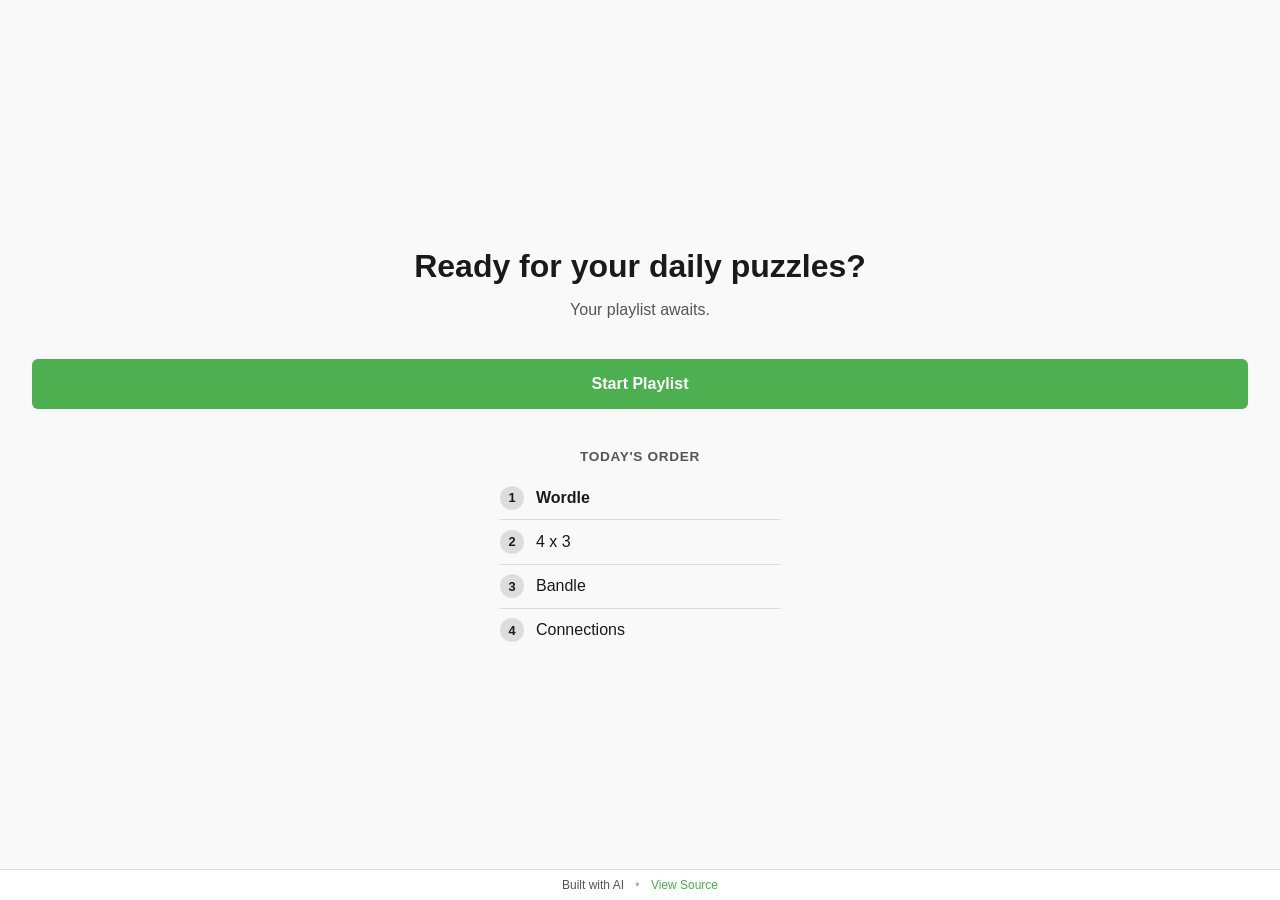
==== src/index.html @ 20a7539a "feat: build single-page-app style dle static site V1 of the raw files were generated by gemini, and " ====
<!DOCTYPE html>
<html lang="en">
<head>
  <meta charset="UTF-8">
  <meta name="viewport" content="width=device-width, initial-scale=1.0, viewport-fit=cover">
  <meta name="apple-mobile-web-app-capable" content="yes">
  <meta name="apple-mobile-web-app-status-bar-style" content="black-translucent">
  <meta name="theme-color" content="#4CAF50" media="(prefers-color-scheme: light)">
  <meta name="theme-color" content="#66bb6a" media="(prefers-color-scheme: dark)">
  <title>Daily "Dle" Playlist</title>
  <link rel="stylesheet" href="index.css">
</head>
<body>

  <!-- Screen 1: Empty Configuration State -->
  <div id="screen-empty" class="screen hidden">
    <div class="message-container">
      <h1>Welcome to the Playlist</h1>
      <p>Your configuration array is currently empty.</p>
      <p>Please open <code>index.js</code> and populate the <code>PLAYLIST_CONFIG</code> array to get started.</p>
    </div>
  </div>

  <!-- Screen 1b: Start/Resume Gate (for popup-blocked games) -->
  <div id="screen-gate" class="screen hidden">
    <div class="message-container">
      <h1 id="gate-title">Ready for your daily puzzles?</h1>
      <p id="gate-subtitle">Your playlist awaits.</p>
      <button id="btn-gate-start" class="btn primary block">Start Playlist</button>
      
      <div id="gate-playlist" class="playlist-preview">
        <h3>Today's Order</h3>
        <ol id="gate-playlist-items"></ol>
      </div>
    </div>
  </div>

  <!-- Screen 2: Main Game Player -->
  <div id="screen-game" class="screen hidden">
    
    <!-- Fallback view for games that break iframes -->
    <div id="new-tab-fallback" class="hidden">
      <div class="message-container">
        <h2 id="new-tab-title">Playing in a new tab...</h2>
        <p>This game is configured to block iframes and has been opened in a new tab.</p>
        <p>Once you are finished, return here to submit your score or skip.</p>
        <button id="btn-reopen-tab" class="btn secondary">Re-open Tab</button>
      </div>
    </div>

    <!-- The standard iframe view -->
    <iframe id="game-iframe" src="" frameborder="0" sandbox="allow-scripts allow-same-origin allow-popups allow-forms"></iframe>

    <!-- The Minimalist Control Bar -->
    <div id="control-bar" class="control-bar">
      <div class="bar-left">
        <button id="btn-back" class="btn icon-btn" title="Go Back">◀</button>
      </div>
      <div class="bar-center">
        <span id="game-title-display">Game Name</span>
      </div>
      <div class="bar-right">
        <button id="btn-skip" class="btn secondary">Skip</button>
        <button id="btn-submit" class="btn primary">Submit Score</button>
      </div>
    </div>
  </div>

  <!-- Screen 3: Summary Screen -->
  <div id="screen-summary" class="screen hidden">
    <div class="summary-container">
      <div class="summary-header">
        <h1>Daily Summary</h1>
        <button id="btn-theme-toggle" class="btn icon-btn" title="Toggle Theme">🌓</button>
      </div>
      
      <div id="summary-list" class="summary-list">
        <!-- Javascript will populate this list -->
      </div>
      
      <div class="summary-actions">
        <button id="btn-copy-all" class="btn primary block">Copy All Results</button>
      </div>
    </div>
  </div>

  <!-- Score Submission Modal -->
  <div id="score-modal" class="modal-overlay hidden">
    <div class="modal-content">
      <h2 id="modal-title">Submit Score</h2>
      <p>Paste your shared result text below:</p>
      <textarea id="score-input" rows="8" placeholder="Wordle 1000 4/6..."></textarea>
      <div class="modal-actions">
        <button id="btn-modal-cancel" class="btn secondary">Cancel</button>
        <button id="btn-modal-save" class="btn primary">Save & Next</button>
      </div>
    </div>
  </div>

  <!-- Footer -->
  <footer id="site-footer" class="site-footer">
    <span>Built with AI</span>
    <span class="separator">•</span>
    <a href="https://github.com/zaptross/zapdles" target="_blank" rel="noopener">View Source</a>
  </footer>


  <!-- Dev Panel (only shown in development) -->
  <div id="dev-panel" class="dev-panel hidden">
    <div class="dev-panel-header">🛠 Dev Tools</div>
    <div id="dev-game-buttons"></div>
    <hr>
    <button id="dev-skip-summary" class="btn secondary block">Skip to Summary</button>
    <button id="dev-clear-today" class="btn secondary block">Clear All Today</button>
    <button id="dev-clear-history" class="btn secondary block danger">Clear All History</button>
  </div>

  <script src="index.js"></script>
</body>
</html>
---- src/index.css ----
/* --- CSS Variables & Theming --- */
:root {
  --bg-color: #f9f9f9;
  --surface-color: #ffffff;
  --text-primary: #1a1a1a;
  --text-secondary: #555555;
  --border-color: #dddddd;
  --brand-color: #4CAF50;
  --brand-hover: #45a049;
  --bar-bg: rgba(255, 255, 255, 0.95);
  --modal-overlay: rgba(0, 0, 0, 0.5);
}

/* Auto Dark Mode Detection */
@media (prefers-color-scheme: dark) {
  :root:not([data-theme="light"]) {
    --bg-color: #121212;
    --surface-color: #1e1e1e;
    --text-primary: #e0e0e0;
    --text-secondary: #aaaaaa;
    --border-color: #333333;
    --brand-color: #66bb6a;
    --brand-hover: #5cba60;
    --bar-bg: rgba(30, 30, 30, 0.95);
    --modal-overlay: rgba(0, 0, 0, 0.7);
  }
}

/* Manual Dark Mode Override */
:root[data-theme="dark"] {
  --bg-color: #121212;
  --surface-color: #1e1e1e;
  --text-primary: #e0e0e0;
  --text-secondary: #aaaaaa;
  --border-color: #333333;
  --brand-color: #66bb6a;
  --brand-hover: #5cba60;
  --bar-bg: rgba(30, 30, 30, 0.95);
  --modal-overlay: rgba(0, 0, 0, 0.7);
}

/* Manual Light Mode Override */
:root[data-theme="light"] {
  --bg-color: #f9f9f9;
  --surface-color: #ffffff;
  --text-primary: #1a1a1a;
  --text-secondary: #555555;
  --border-color: #dddddd;
  --brand-color: #4CAF50;
  --brand-hover: #45a049;
  --bar-bg: rgba(255, 255, 255, 0.95);
  --modal-overlay: rgba(0, 0, 0, 0.5);
}

/* --- Global Resets --- */
* { box-sizing: border-box; margin: 0; padding: 0; }
html {
  /* Fix iOS tap highlight */
  -webkit-tap-highlight-color: transparent;
  /* Prevent double-tap zoom delay */
  touch-action: manipulation;
}
body {
  font-family: -apple-system, BlinkMacSystemFont, "Segoe UI", Roboto, Helvetica, Arial, sans-serif;
  background-color: var(--bg-color);
  color: var(--text-primary);
  /* Fix iOS 100vh bug - dvh with fallback */
  height: 100vh;
  height: 100dvh;
  overflow: hidden;
  /* Prevent pull-to-refresh interference */
  overscroll-behavior: none;
}

/* --- Utility Classes --- */
.hidden { display: none !important; }
.screen {
  width: 100vw;
  height: 100vh;
  height: 100dvh;
  position: relative;
  overflow-y: auto;
  /* Safe area padding for notched devices */
  padding-left: env(safe-area-inset-left);
  padding-right: env(safe-area-inset-right);
}
.message-container {
  display: flex; flex-direction: column; align-items: center; justify-content: center;
  height: 100%; text-align: center; padding: 2rem;
}
.message-container h1, .message-container h2 { margin-bottom: 1rem; }
.message-container p { margin-bottom: 1rem; color: var(--text-secondary); max-width: 400px; }

/* --- Buttons --- */
.btn {
  padding: 0.5rem 1rem; border: none; border-radius: 6px; font-weight: 600;
  cursor: pointer; font-size: 0.9rem; transition: background 0.2s;
}
.btn.primary { background-color: var(--brand-color); color: #fff; }
.btn.primary:hover { background-color: var(--brand-hover); }
.btn.secondary { background-color: transparent; border: 1px solid var(--border-color); color: var(--text-primary); }
.btn.secondary:hover { background-color: var(--border-color); }
.btn.icon-btn { background: transparent; font-size: 1.2rem; padding: 0.25rem 0.5rem; }
.btn.block { display: block; width: 100%; padding: 1rem; font-size: 1rem; margin-top: 1.5rem; }

/* --- Playlist Preview (Gate Screen) --- */
.playlist-preview {
  margin-top: 2.5rem;
  text-align: left;
  width: 100%;
  max-width: 280px;
}
.playlist-preview h3 {
  font-size: 0.85rem;
  text-transform: uppercase;
  letter-spacing: 0.05em;
  color: var(--text-secondary);
  margin-bottom: 0.75rem;
  text-align: center;
}
.playlist-preview ol {
  list-style: none;
  counter-reset: playlist;
}
.playlist-preview li {
  counter-increment: playlist;
  padding: 0.6rem 0;
  border-bottom: 1px solid var(--border-color);
  display: flex;
  align-items: center;
  gap: 0.75rem;
  color: var(--text-primary);
}
.playlist-preview li:last-child { border-bottom: none; }
.playlist-preview li::before {
  content: counter(playlist);
  display: inline-flex;
  align-items: center;
  justify-content: center;
  width: 1.5rem;
  height: 1.5rem;
  background: var(--border-color);
  border-radius: 50%;
  font-size: 0.8rem;
  font-weight: 600;
  flex-shrink: 0;
}
.playlist-preview li.completed::before {
  background: var(--brand-color);
  color: #fff;
}
.playlist-preview li.current {
  font-weight: 600;
}

/* --- Game Screen Elements --- */
iframe { width: 100%; height: 100%; display: block; }
#new-tab-fallback { width: 100%; height: 100%; background: var(--bg-color); }

.control-bar {
  position: absolute; left: 50%; transform: translateX(-50%);
  width: 95%; max-width: 600px; padding: 0.75rem 1rem;
  background: var(--bar-bg); backdrop-filter: blur(8px);
  border: 1px solid var(--border-color); border-radius: 12px;
  display: flex; justify-content: space-between; align-items: center;
  box-shadow: 0 4px 12px rgba(0,0,0,0.1); z-index: 10;
}
.control-bar.top { top: max(1rem, env(safe-area-inset-top)); }
.control-bar.bottom { bottom: max(1rem, env(safe-area-inset-bottom)); }
.bar-center { font-weight: bold; font-size: 1.1rem; }
.bar-right { display: flex; gap: 0.5rem; }

/* --- Summary Screen --- */
.summary-container { max-width: 600px; margin: 0 auto; padding: 2rem 1rem; }
.summary-header { display: flex; justify-content: space-between; align-items: center; margin-bottom: 2rem; border-bottom: 1px solid var(--border-color); padding-bottom: 1rem; }
.summary-list { display: flex; flex-direction: column; gap: 1rem; }
.summary-card {
  background: var(--surface-color); padding: 1rem; border-radius: 8px;
  border: 1px solid var(--border-color); display: flex; flex-direction: column; gap: 0.75rem;
}
.summary-card-header { display: flex; justify-content: space-between; align-items: center; font-weight: bold; }
.summary-card-body {
  background: var(--bg-color); padding: 0.75rem; border-radius: 4px;
  font-family: monospace; white-space: pre-wrap; font-size: 0.9rem; border: 1px solid var(--border-color);
}
.status-skipped { color: #f44336; font-style: italic; }

/* --- Modal --- */
.modal-overlay {
  position: fixed; top: 0; left: 0; width: 100vw; height: 100vh;
  background: var(--modal-overlay); display: flex; justify-content: center; align-items: center; z-index: 100;
}
.modal-content {
  background: var(--surface-color); padding: 2rem; border-radius: 12px;
  width: 90%; max-width: 500px; box-shadow: 0 10px 25px rgba(0,0,0,0.2);
}
.modal-content h2 { margin-bottom: 0.5rem; }
.modal-content p { color: var(--text-secondary); margin-bottom: 1rem; font-size: 0.9rem; }
textarea {
  width: 100%; padding: 0.75rem; border: 1px solid var(--border-color);
  border-radius: 6px; background: var(--bg-color); color: var(--text-primary);
  font-family: monospace; font-size: 16px; resize: vertical; margin-bottom: 1rem;
}
.modal-actions { display: flex; justify-content: flex-end; gap: 0.5rem; }

/* --- Dev Panel (Development Only) --- */
.dev-panel {
  position: fixed;
  top: 50%;
  right: 1rem;
  transform: translateY(-50%);
  width: 180px;
  padding: 1rem;
  background: var(--surface-color);
  border: 2px dashed var(--brand-color);
  border-radius: 8px;
  box-shadow: 0 4px 12px rgba(0,0,0,0.15);
  z-index: 9999;
  font-size: 0.8rem;
}
.dev-panel-header {
  font-weight: bold;
  margin-bottom: 0.75rem;
  color: var(--brand-color);
}
.dev-panel hr {
  border: none;
  border-top: 1px solid var(--border-color);
  margin: 0.75rem 0;
}
.dev-panel .btn.block {
  margin-top: 0.5rem;
  padding: 0.5rem;
  font-size: 0.75rem;
}
.dev-panel .btn.danger {
  color: #f44336;
  border-color: #f44336;
}
.dev-panel .btn.danger:hover {
  background: #f44336;
  color: #fff;
}
.dev-game-btn {
  display: flex;
  justify-content: space-between;
  align-items: center;
  padding: 0.4rem 0;
  border-bottom: 1px solid var(--border-color);
}
.dev-game-btn:last-child { border-bottom: none; }
.dev-game-btn span { flex: 1; }
.dev-game-btn button {
  padding: 0.2rem 0.5rem;
  font-size: 0.7rem;
  background: transparent;
  border: 1px solid var(--border-color);
  border-radius: 4px;
  cursor: pointer;
  color: var(--text-primary);
}
.dev-game-btn button:hover {
  background: var(--border-color);
}

/* --- Footer --- */
.site-footer {
  position: fixed;
  bottom: 0;
  left: 0;
  right: 0;
  padding: 0.5rem 1rem;
  padding-bottom: max(0.5rem, env(safe-area-inset-bottom));
  background: var(--surface-color);
  border-top: 1px solid var(--border-color);
  font-size: 0.75rem;
  color: var(--text-secondary);
  text-align: center;
  z-index: 5;
}
.site-footer .separator {
  margin: 0 0.5rem;
  opacity: 0.5;
}
.site-footer a {
  color: var(--brand-color);
  text-decoration: none;
}
.site-footer a:hover {
  text-decoration: underline;
}
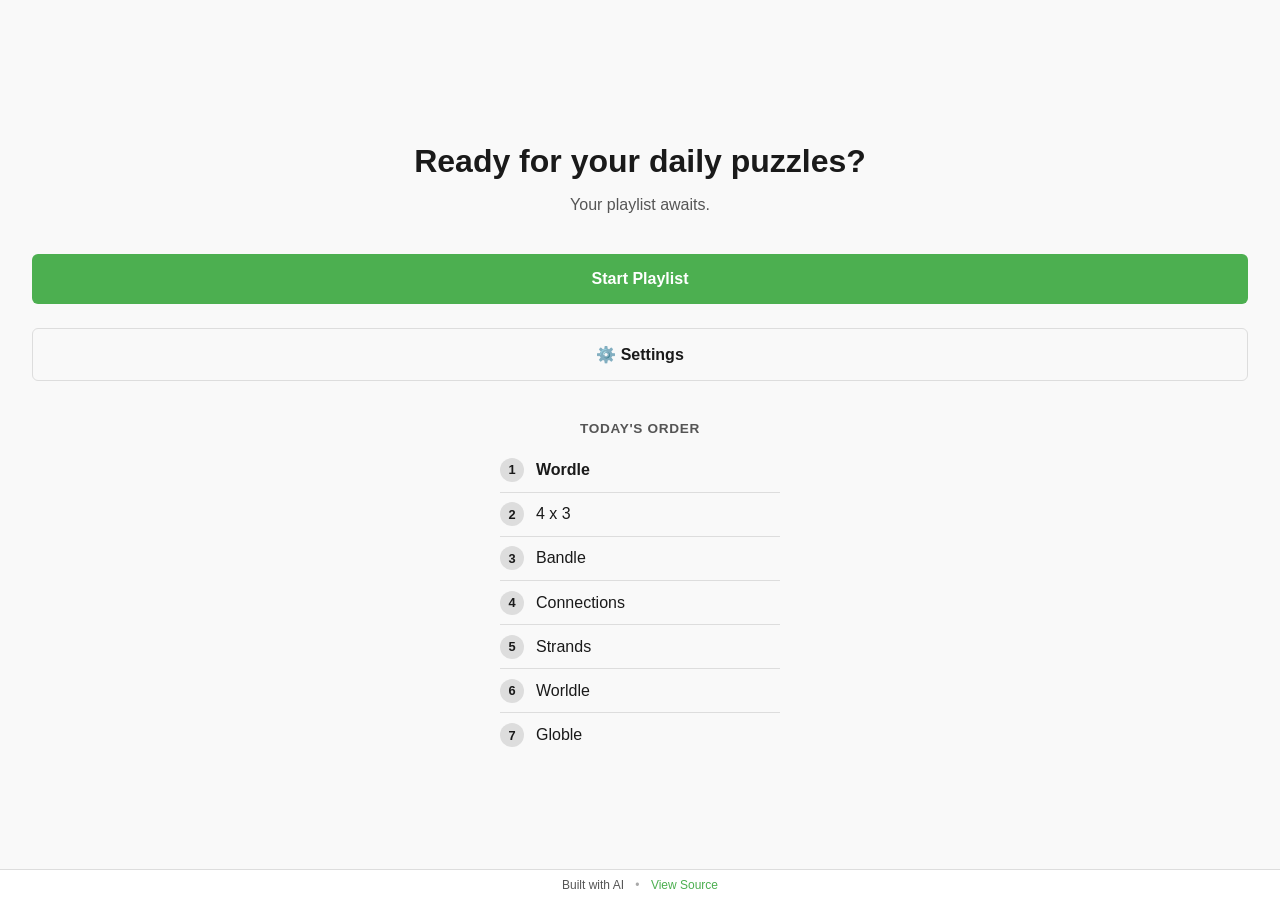
==== commit 0d3af00f: "feat: user customisation settings, more games" ====
--- a/src/index.html
+++ b/src/index.html
@@ -7,7 +7,12 @@
   <meta name="apple-mobile-web-app-status-bar-style" content="black-translucent">
   <meta name="theme-color" content="#4CAF50" media="(prefers-color-scheme: light)">
   <meta name="theme-color" content="#66bb6a" media="(prefers-color-scheme: dark)">
-  <title>Daily "Dle" Playlist</title>
+  <meta name="description" content="Zaptross' ideal daily puzzle rotation.">
+  <title>The 'Dles</title>
+  <link rel="manifest" href="manifest.json">
+  <link rel="icon" type="image/png" sizes="16x16" href="icons/favicon-16.png">
+  <link rel="icon" type="image/png" sizes="32x32" href="icons/favicon-32.png">
+  <link rel="apple-touch-icon" href="icons/icon-192.png">
   <link rel="stylesheet" href="index.css">
 </head>
 <body>
@@ -28,9 +33,19 @@
       <p id="gate-subtitle">Your playlist awaits.</p>
       <button id="btn-gate-start" class="btn primary block">Start Playlist</button>
       
+      <button id="btn-gate-settings" class="btn secondary block settings-btn">
+        <span class="settings-icon">⚙️</span> Settings
+        <span id="gate-settings-badge" class="badge hidden"></span>
+      </button>
+      
       <div id="gate-playlist" class="playlist-preview">
         <h3>Today's Order</h3>
         <ol id="gate-playlist-items"></ol>
+        <div id="subset-controls" class="subset-controls hidden">
+          <button id="btn-subset-minus" class="btn icon-btn">−</button>
+          <span id="subset-count">5 games</span>
+          <button id="btn-subset-plus" class="btn icon-btn">+</button>
+        </div>
       </div>
     </div>
   </div>
@@ -70,8 +85,7 @@
   <div id="screen-summary" class="screen hidden">
     <div class="summary-container">
       <div class="summary-header">
-        <h1>Daily Summary</h1>
-        <button id="btn-theme-toggle" class="btn icon-btn" title="Toggle Theme">🌓</button>
+        <h1>Today's Summary</h1>
       </div>
       
       <div id="summary-list" class="summary-list">
@@ -80,7 +94,68 @@
       
       <div class="summary-actions">
         <button id="btn-copy-all" class="btn primary block">Copy All Results</button>
-      </div>
+        <button id="btn-summary-settings" class="btn secondary block settings-btn">
+          <span class="settings-icon">⚙️</span> Settings
+          <span id="summary-settings-badge" class="badge hidden"></span>
+        </button>
+      </div>
+    </div>
+  </div>
+
+  <!-- Screen 4: Settings Screen -->
+  <div id="screen-settings" class="screen hidden">
+    <div class="settings-container">
+      <div class="settings-header">
+        <button id="btn-settings-back" class="btn icon-btn">←</button>
+        <h1>Settings</h1>
+        <div class="header-spacer"></div>
+      </div>
+      
+      <!-- Game List Section -->
+      <section class="settings-section">
+        <h2>Your Playlist</h2>
+        <p class="section-hint">Drag to reorder. Uncheck to disable.</p>
+        <div id="settings-game-list" class="settings-game-list">
+          <!-- JS will populate -->
+        </div>
+      </section>
+      
+      <!-- Randomization Section -->
+      <section class="settings-section">
+        <h2>Randomization</h2>
+        
+        <label class="settings-toggle">
+          <input type="checkbox" id="setting-randomize-order">
+          <span class="toggle-label">Shuffle order daily</span>
+        </label>
+        
+        <label class="settings-toggle">
+          <input type="checkbox" id="setting-random-subset">
+          <span class="toggle-label">Random subset mode</span>
+        </label>
+        
+        <div id="subset-size-control" class="settings-slider hidden">
+          <label for="setting-subset-size">Games per day:</label>
+          <input type="range" id="setting-subset-size" min="1" max="7" value="5">
+          <span id="subset-size-display">5</span>
+        </div>
+      </section>
+      
+      <!-- Appearance Section -->
+      <section class="settings-section">
+        <h2>Appearance</h2>
+        
+        <label class="settings-toggle">
+          <input type="checkbox" id="setting-dark-mode">
+          <span class="toggle-label">Dark mode</span>
+        </label>
+      </section>
+      
+      <!-- Actions Section -->
+      <section class="settings-section settings-actions">
+        <button id="btn-settings-save" class="btn primary block">Save & Close</button>
+        <button id="btn-reset-defaults" class="btn secondary block">Reset to Defaults</button>
+      </section>
     </div>
   </div>
 
@@ -89,10 +164,23 @@
     <div class="modal-content">
       <h2 id="modal-title">Submit Score</h2>
       <p>Paste your shared result text below:</p>
-      <textarea id="score-input" rows="8" placeholder="Wordle 1000 4/6..."></textarea>
+      <textarea id="score-input" rows="8" placeholder="Paste your result here..."></textarea>
       <div class="modal-actions">
         <button id="btn-modal-cancel" class="btn secondary">Cancel</button>
         <button id="btn-modal-save" class="btn primary">Save & Next</button>
+      </div>
+    </div>
+  </div>
+
+  <!-- Dev Edit Modal -->
+  <div id="dev-edit-modal" class="modal-overlay hidden">
+    <div class="modal-content">
+      <h2 id="dev-edit-title">Edit Score</h2>
+      <p>Edit the result text:</p>
+      <textarea id="dev-edit-input" rows="8"></textarea>
+      <div class="modal-actions">
+        <button id="btn-dev-edit-cancel" class="btn secondary">Cancel</button>
+        <button id="btn-dev-edit-save" class="btn primary">Save</button>
       </div>
     </div>
   </div>
@@ -110,6 +198,7 @@
     <div class="dev-panel-header">🛠 Dev Tools</div>
     <div id="dev-game-buttons"></div>
     <hr>
+    <button id="dev-reset-start" class="btn secondary block">Reset to Start</button>
     <button id="dev-skip-summary" class="btn secondary block">Skip to Summary</button>
     <button id="dev-clear-today" class="btn secondary block">Clear All Today</button>
     <button id="dev-clear-history" class="btn secondary block danger">Clear All History</button>
--- a/src/index.css
+++ b/src/index.css
@@ -151,6 +151,28 @@
 }
 .playlist-preview li.current {
   font-weight: 600;
+}
+.subset-controls {
+  display: flex;
+  justify-content: center;
+  align-items: center;
+  gap: 1rem;
+  margin-top: 1rem;
+  padding-top: 0.75rem;
+  border-top: 1px solid var(--border-color);
+}
+.subset-controls .btn {
+  width: 2rem;
+  height: 2rem;
+  padding: 0;
+  font-size: 1.25rem;
+  line-height: 1;
+  border: 1px solid var(--border-color);
+  border-radius: 50%;
+}
+.subset-controls span {
+  font-size: 0.85rem;
+  color: var(--text-secondary);
 }
 
 /* --- Game Screen Elements --- */
@@ -247,6 +269,7 @@
   align-items: center;
   padding: 0.4rem 0;
   border-bottom: 1px solid var(--border-color);
+  gap: 0.25rem;
 }
 .dev-game-btn:last-child { border-bottom: none; }
 .dev-game-btn span { flex: 1; }
@@ -259,8 +282,146 @@
   cursor: pointer;
   color: var(--text-primary);
 }
+.dev-game-btn button[data-action="edit"] {
+  border: none;
+  padding: 0.2rem;
+}
 .dev-game-btn button:hover {
   background: var(--border-color);
+}
+
+
+/* --- Settings Screen --- */
+.settings-container {
+  max-width: 500px;
+  margin: 0 auto;
+  padding: 1rem;
+  padding-bottom: 4rem;
+}
+.settings-header {
+  display: flex;
+  align-items: center;
+  gap: 1rem;
+  margin-bottom: 1.5rem;
+  padding-bottom: 1rem;
+  border-bottom: 1px solid var(--border-color);
+}
+.settings-header h1 { flex: 1; margin: 0; font-size: 1.5rem; }
+.header-spacer { width: 2rem; }
+
+.settings-section {
+  margin-bottom: 2rem;
+}
+.settings-section h2 {
+  font-size: 1rem;
+  text-transform: uppercase;
+  letter-spacing: 0.05em;
+  color: var(--text-secondary);
+  margin-bottom: 0.75rem;
+}
+.section-hint {
+  font-size: 0.85rem;
+  color: var(--text-secondary);
+  margin-bottom: 0.75rem;
+}
+
+/* Game List */
+.settings-game-list {
+  background: var(--surface-color);
+  border-radius: 8px;
+  border: 1px solid var(--border-color);
+}
+.settings-game-item {
+  display: flex;
+  align-items: center;
+  padding: 0.75rem 1rem;
+  gap: 0.75rem;
+  border-bottom: 1px solid var(--border-color);
+  cursor: grab;
+}
+.settings-game-item:last-child { border-bottom: none; }
+.settings-game-item.dragging {
+  opacity: 0.5;
+  background: var(--border-color);
+}
+.settings-game-item .drag-handle {
+  color: var(--text-secondary);
+  cursor: grab;
+}
+.settings-game-item input[type="checkbox"] {
+  width: 1.25rem;
+  height: 1.25rem;
+  accent-color: var(--brand-color);
+}
+.settings-game-item .game-name { flex: 1; }
+.settings-game-item .game-meta {
+  font-size: 0.75rem;
+  color: var(--text-secondary);
+  background: var(--border-color);
+  padding: 0.15rem 0.5rem;
+  border-radius: 4px;
+}
+.settings-game-item .game-meta.new {
+  background: var(--brand-color);
+  color: #fff;
+}
+.settings-game-item.disabled .game-name {
+  color: var(--text-secondary);
+  text-decoration: line-through;
+}
+
+/* Toggles */
+.settings-toggle {
+  display: flex;
+  align-items: center;
+  gap: 0.75rem;
+  padding: 0.75rem 0;
+  cursor: pointer;
+}
+.settings-toggle input[type="checkbox"] {
+  width: 1.25rem;
+  height: 1.25rem;
+  accent-color: var(--brand-color);
+}
+.toggle-label { flex: 1; }
+
+/* Slider */
+.settings-slider {
+  display: flex;
+  align-items: center;
+  gap: 1rem;
+  padding: 0.75rem 0;
+  padding-left: 2rem;
+}
+.settings-slider input[type="range"] {
+  flex: 1;
+  accent-color: var(--brand-color);
+}
+.settings-slider span {
+  min-width: 1.5rem;
+  text-align: center;
+  font-weight: bold;
+}
+
+/* Settings Button Badge */
+.settings-btn {
+  position: relative;
+}
+.settings-btn .badge {
+  position: absolute;
+  top: -4px;
+  right: -4px;
+  width: 12px;
+  height: 12px;
+  background: #f44336;
+  border-radius: 50%;
+  border: 2px solid var(--surface-color);
+}
+
+/* Settings Actions */
+.settings-actions {
+  padding-top: 1rem;
+  border-top: 1px solid var(--border-color);
 }
 
 /* --- Footer --- */
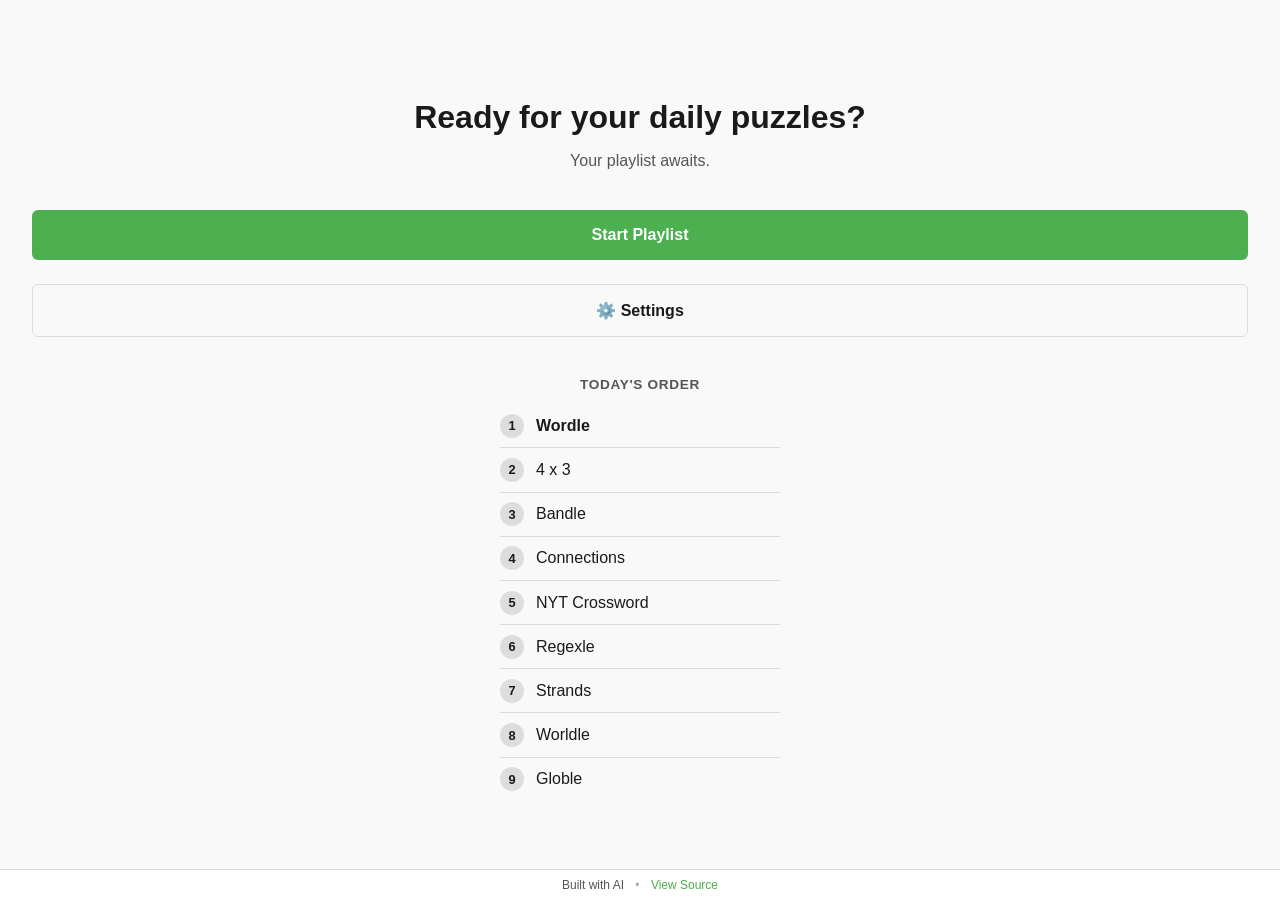
==== commit ab8be61e: "feat: cache invalidation tools, visible version" ====
--- a/src/index.html
+++ b/src/index.html
@@ -155,6 +155,7 @@
       <section class="settings-section settings-actions">
         <button id="btn-settings-save" class="btn primary block">Save & Close</button>
         <button id="btn-reset-defaults" class="btn secondary block">Reset to Defaults</button>
+        <button id="btn-force-refresh" class="btn secondary block">Force Refresh App</button>
       </section>
     </div>
   </div>
@@ -189,8 +190,16 @@
   <footer id="site-footer" class="site-footer">
     <span>Built with AI</span>
     <span class="separator">•</span>
+    <span id="commit-hash" class="commit-hash"></span>
+    <span class="separator">•</span>
     <a href="https://github.com/zaptross/zapdles" target="_blank" rel="noopener">View Source</a>
   </footer>
+
+  <!-- Update Toast -->
+  <div id="update-toast" class="update-toast hidden">
+    <span>Update available</span>
+    <button id="btn-update-refresh" class="btn primary small">Refresh</button>
+  </div>
 
 
   <!-- Dev Panel (only shown in development) -->
--- a/src/index.css
+++ b/src/index.css
@@ -81,8 +81,14 @@
   position: relative;
   overflow-y: auto;
   /* Safe area padding for notched devices */
+  padding-top: env(safe-area-inset-top);
+  padding-bottom: env(safe-area-inset-bottom);
   padding-left: env(safe-area-inset-left);
   padding-right: env(safe-area-inset-right);
+}
+/* Game screen needs full bleed for iframe - control bar handles its own safe areas */
+#screen-game {
+  padding: 0;
 }
 .message-container {
   display: flex; flex-direction: column; align-items: center; justify-content: center;
@@ -347,6 +353,12 @@
 .settings-game-item .drag-handle {
   color: var(--text-secondary);
   cursor: grab;
+  user-select: none;
+  -webkit-user-select: none;
+  -webkit-touch-callout: none;
+  touch-action: none;
+  padding: 0.5rem;
+  margin: -0.5rem;
 }
 .settings-game-item input[type="checkbox"] {
   width: 1.25rem;
@@ -364,6 +376,11 @@
 .settings-game-item .game-meta.new {
   background: var(--brand-color);
   color: #fff;
+}
+.settings-game-item .game-meta.paid {
+  background: #ff9800;
+  color: #fff;
+  cursor: help;
 }
 .settings-game-item.disabled .game-name {
   color: var(--text-secondary);
@@ -443,10 +460,43 @@
   margin: 0 0.5rem;
   opacity: 0.5;
 }
+.site-footer .commit-hash {
+  font-family: monospace;
+  opacity: 0.7;
+}
 .site-footer a {
   color: var(--brand-color);
   text-decoration: none;
 }
 .site-footer a:hover {
   text-decoration: underline;
+}
+
+/* --- Update Toast --- */
+.update-toast {
+  position: fixed;
+  bottom: calc(2rem + env(safe-area-inset-bottom));
+  left: 50%;
+  transform: translateX(-50%);
+  background: var(--brand-color);
+  color: #fff;
+  padding: 0.75rem 1rem;
+  border-radius: 2rem;
+  display: flex;
+  align-items: center;
+  gap: 1rem;
+  box-shadow: 0 4px 12px rgba(0,0,0,0.2);
+  z-index: 10000;
+  animation: slideUp 0.3s ease-out;
+}
+@keyframes slideUp {
+  from { transform: translateX(-50%) translateY(100%); opacity: 0; }
+  to { transform: translateX(-50%) translateY(0); opacity: 1; }
+}
+.update-toast .btn.small {
+  padding: 0.4rem 0.75rem;
+  font-size: 0.8rem;
+  background: #fff;
+  color: var(--brand-color);
+  border: none;
 }
